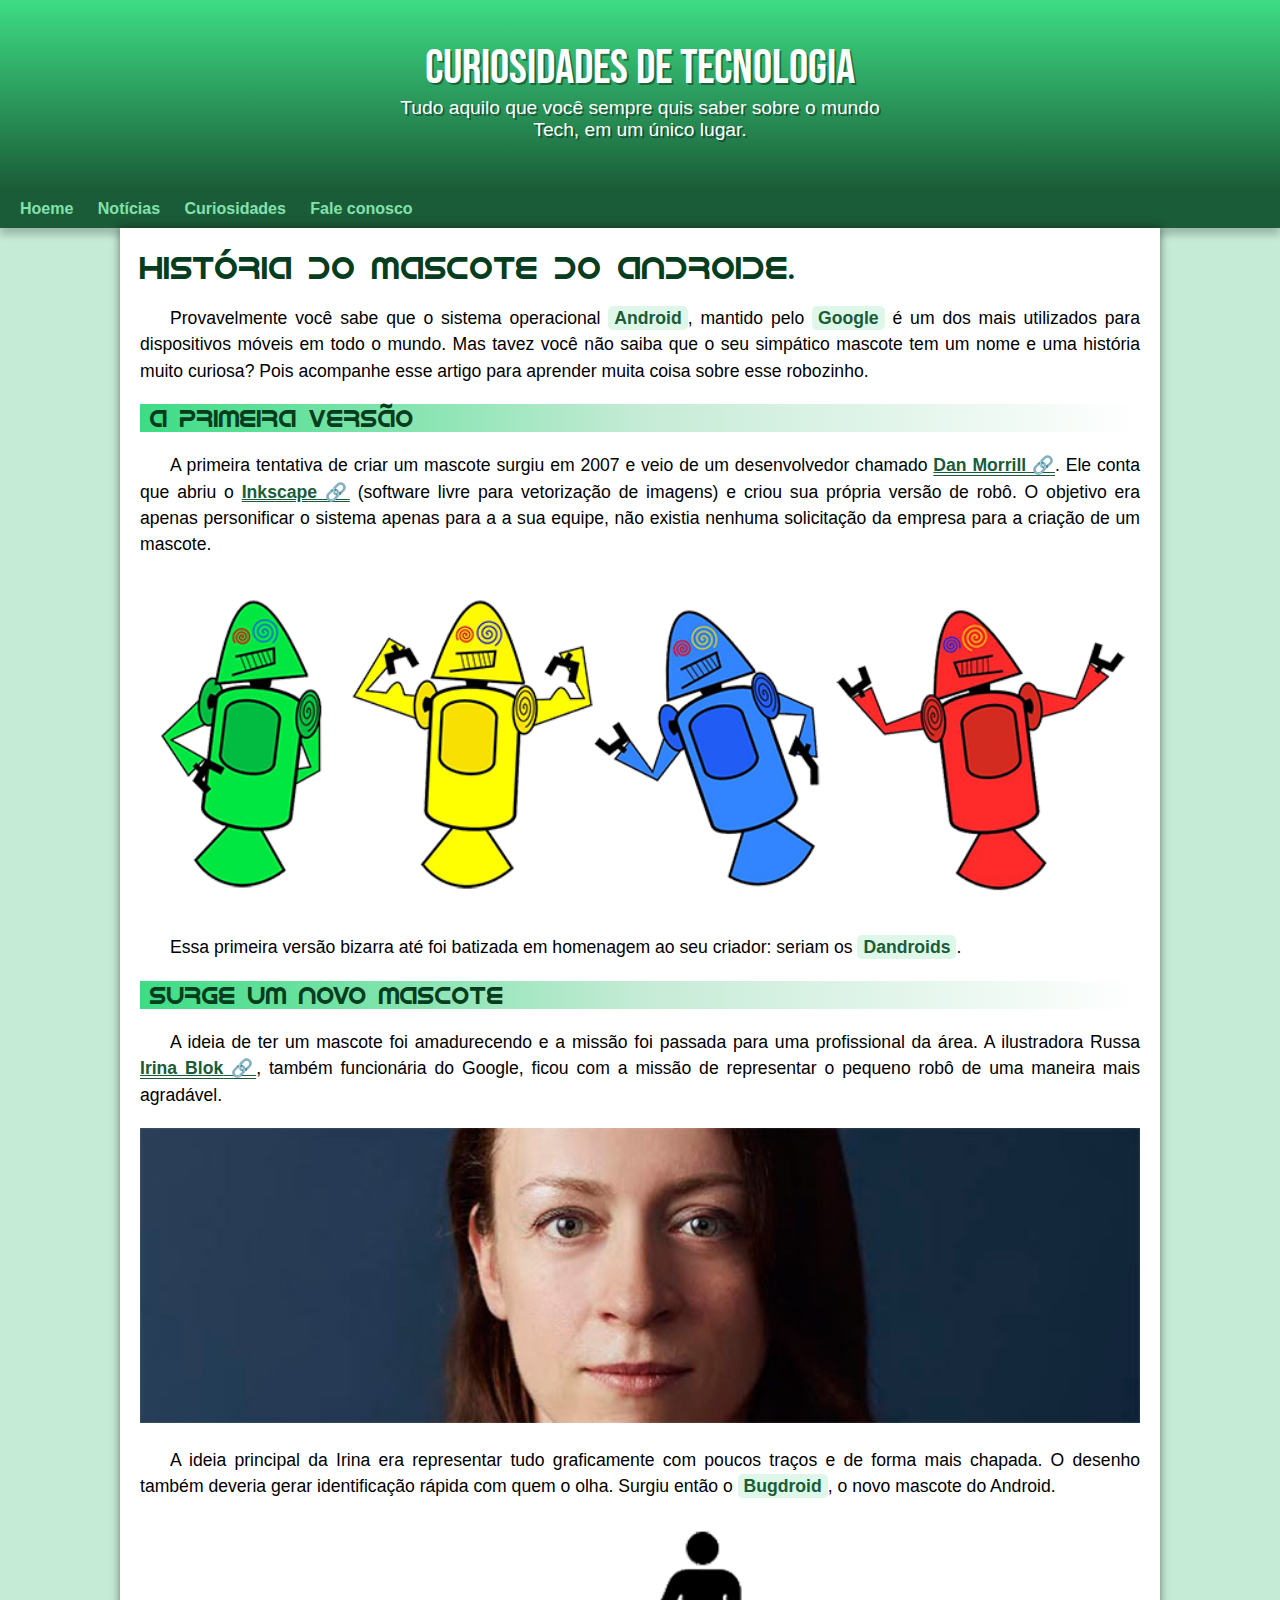
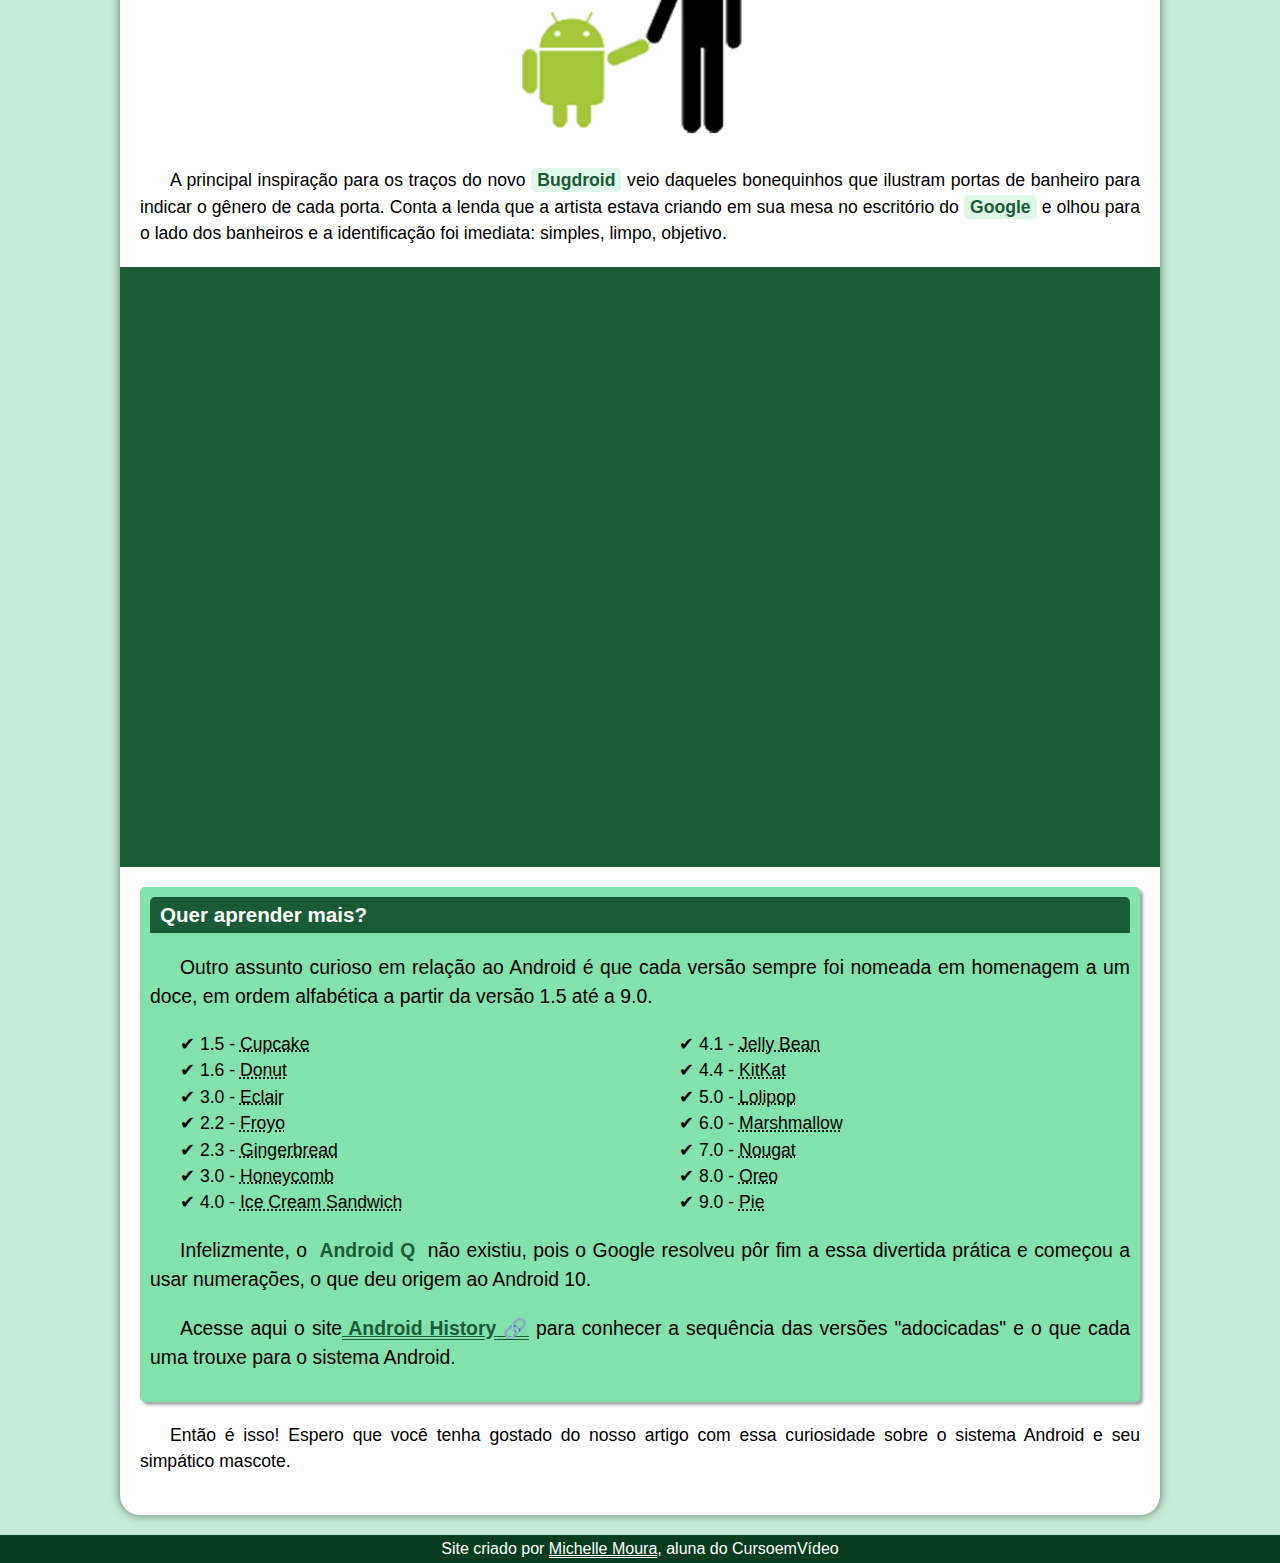
==== index.html @ 542a58f4 "novo site" ====
<!DOCTYPE html>
<html lang="pt-br">
<head>
    <meta charset="UTF-8">
    <meta http-equiv="X-UA-Compatible" content="IE=edge">
    <meta name="viewport" content="width=device-width, initial-scale=1.0">
    <title>Curiosidades de Tecnologia</title>
    <link rel="shortcut icon" href="favicon.ico" type="image/x-icon">
    <link rel="stylesheet" href="estilo/style.css">
</head>
<body>
    <header>
        <h1>Curiosidades de tecnologia</h1>
        <p>Tudo aquilo que você sempre quis saber sobre o mundo Tech, em um único lugar.</p>
        
        
    </header>
    <nav>
        <a href="#">Hoeme</a>
        <a href="#">Notícias</a>
        <a href="#">Curiosidades</a>
        <a href="#">Fale conosco</a>
    </nav>

    
    <main>
        <article>
            <h1>História do mascote do androide.</h1>
            <p>Provavelmente você sabe que o sistema operacional <strong>Android</strong>, mantido pelo <strong>Google</strong> é um dos mais utilizados para dispositivos móveis em todo o mundo. Mas tavez você não saiba que o seu simpático mascote tem um nome e uma história muito curiosa? Pois acompanhe esse artigo para aprender muita coisa sobre esse robozinho.</p>
            <h2>A primeira versão</h2>
            <p>A primeira tentativa de criar um mascote surgiu em 2007 e veio de um desenvolvedor chamado <a href="https://androidcommunity.com/dan-morrill-shows-us-the-android-mascot-that-almost-was-20130103/" target="_blank" class="externo">Dan Morrill</a>. Ele conta que abriu o <a href="https://inkscape.org/pt-br/" target="_blank" class="externo">Inkscape</a> (software livre para vetorização de imagens) e criou sua própria versão de robô. O objetivo era apenas personificar o sistema apenas para a a sua equipe, não existia nenhuma solicitação da empresa para a criação de um mascote.</p>
            <picture>
                <source media="(max-width:750px)" srcset="imagens/dan-droids-pq.png" type="image/png">
                  <img src="imagens/dan-droids.png" alt="Primeiro mascote do Android">
            </picture>
        
            <p>Essa primeira versão bizarra até foi batizada em homenagem ao seu criador: seriam os <strong>Dandroids</strong>.</p>
            <h2>Surge um novo mascote</h2>
            <p>A ideia de ter um mascote foi amadurecendo e a missão foi passada para uma profissional da área. A ilustradora Russa <a href="https://www.irinablok.com/" target="_blank" class="externo">Irina Blok</a>, também funcionária do Google, ficou com a missão de representar o pequeno robô de uma maneira mais agradável.</p>
            <picture>
                <source media="(max-width:750px)" srcset="imagens/irina-blok-pq.jpg" type="image/jpg">
                <img src="imagens/irina-blok.jpg" alt="Irina Blok, criadora do Bugdroid">
                
            </picture>
            <p>A ideia principal da Irina era representar tudo graficamente com poucos traços e de forma mais chapada. O desenho também deveria gerar identificação rápida com quem o olha. Surgiu então o <strong>Bugdroid</strong>, o novo mascote do Android.</p>

            <img src="imagens/bugdroid.png" class="pequena" alt="Bugdroid">

            <p>A principal inspiração para os traços do novo <strong>Bugdroid</strong> veio daqueles bonequinhos que ilustram portas de banheiro para indicar o gênero de cada porta. Conta a lenda que a artista estava criando em sua mesa no escritório do <strong>Google</strong> e olhou para o lado dos banheiros e a identificação foi imediata: simples, limpo, objetivo.</p>
            
            <div class="video"><iframe width="560" height="315" src="https://www.youtube.com/embed/l2UDgpLz20M" title="YouTube video player" frameborder="0" allow="accelerometer; autoplay; clipboard-write; encrypted-media; gyroscope; picture-in-picture" allowfullscreen></iframe></div>
            
            <aside>
                <h3>Quer aprender mais?</h3>
                
                <p>Outro assunto curioso em relação ao Android é que cada versão sempre foi nomeada em homenagem a um doce, em ordem alfabética a partir da versão 1.5 até a 9.0.</p>
                <ul>
                    <li>1.5 - <abbr title="Bolo de Copo">Cupcake</abbr></li>
                    <li>1.6 - <abbr title="Rosqiunha">Donut</abbr></li>
                    <li>3.0 - <abbr title="Bomba">Eclair</abbr></li>
                    <li>2.2 - <abbr title="Iogurte Congelado">Froyo</abbr></li>
                    <li>2.3 - <abbr title="Biscoito de Gengibre">Gingerbread</abbr></li>
                    <li>3.0 - <abbr title="Favo de Mel">Honeycomb</abbr></li>
                    <li>4.0 - <abbr title="Sanduiche de Sorvete">Ice Cream Sandwich</abbr></li>
                    <li>4.1 - <abbr title="Jujuba">Jelly Bean</abbr></li>
                    <li>4.4 - <abbr title="Kitkat">KitKat</abbr></li>
                    <li>5.0 - <abbr title="Pirulito">Lolipop</abbr></li>
                    <li>6.0 - <abbr title="Marshmallow">Marshmallow</abbr></li>
                    <li>7.0 - <abbr title="Torrone">Nougat</abbr></li>
                    <li>8.0 - <abbr title="Oreo">Oreo</abbr></li>
                    <li>9.0 - <abbr title="Torta">Pie</abbr></li>
                </ul>
                <p>Infelizmente, o <strong>Android Q</strong> não existiu, pois o Google resolveu pôr fim a essa divertida prática e começou a usar numerações, o que deu origem ao Android 10.</p>
                <p>Acesse aqui o site<a href="https://www.androidauthority.com/history-android-os-name-789433/" target="_bank" class="externo"> Android History</a>  para conhecer a sequência das versões "adocicadas" e o que cada uma trouxe para o sistema Android.</p>
            </aside>
            

            <p>Então é isso! Espero que você tenha gostado do nosso artigo com essa curiosidade sobre o sistema Android e seu simpático mascote.</p>
           
        </article>
       
    </main>
     <footer>
            <p> Site criado por <a href="https://github.com/michellemoura-prog" target="_blank">Michelle Moura</a>, aluna do CursoemVídeo</p>
     </footer>
</body>
</html>
---- estilo/style.css ----
@charset "UTF-8";

@import url('https://fonts.googleapis.com/css2?family=Bebas+Neue&display=swap');

@font-face{
    font-family: 'android';
    src:url('../fontes/IDroid.otf') format('opentype');
    
    fonte-height: normal;
}

:root{
    --cor0: #c5ebd6;
    --cor1: #83e1ad;
    --cor2: #3ddc84;
    --cor3: #2fa866;
    --cor4: #1a5c37;
    --cor5: #063d1e;

    --fonte-padrao: arial, verdana, helvetica, sans-serif;
    --fonte-destaque: 'Bebas Neue', cursive;
    --fonte-android: 'android', cursive;
     
}
*{
    margin: 0px;
    padding: 0px;
}
body{
    background-color: #c5ebd6;
    font-family: var(--fonte-padrao);
}
a.externo::after{ /*significa: todo link externo aparecerá depois determinada coisa*/
    content: "\00a0\1f517";/* código para acrescentar um emogi*/
}

header{
    background-image: linear-gradient(to bottom, var(--cor2), var(--cor4));
    color:white;
    text-align: center;
    font-family: var(--fonte-destaque);
    min-height: 150px;
    padding-top: 40px;
    
}
header >h1{
    color: white;
    font-family: var(--fonte-destaque);
    font-size: 3em;
    font-weight: normal;
    text-shadow: 2px 2px 0px rgba(0, 0, 0, 0.389);
}
header >p{
    color: white;
    font-family: var(--fonte-padrao);
    font-size: 1.2em;
    text-shadow: 2px 2px 0px rgba(0, 0, 0, 0.389);
    margin-top: 20px;
    max-width: 500px;
    padding-left: 20px;
    padding-right: 20px;
    margin: auto;
    margin-bottom: 20px var(--cor3);
}
nav{
    background-color: var(--cor4);
    color: white;
    padding: 10px;
    box-shadow: 0px 7px 7px rgba(0, 0, 0, 0.202);
}
nav >a{
    color: #83e1ad;
    padding: 10px;
    text-decoration: none;
    font-weight: bold;
    transition-duration: 0.5s;

}
nav > a:hover{
    background-color: #3ddc84;
    color: #063d1e;
    border-radius: 50%;    
}
main{
    background-color: white;
    min-width: 300px;
    max-width: 1000px;
    margin: auto;
    padding: 20px;
    box-shadow: 0px 0px 10px rgba(0, 0, 0, 0.507);
    border-bottom-left-radius: 20px;
    border-bottom-right-radius: 20px;
}
main h1 {
    color: #063d1e;
    font-family: var(--fonte-android);
    font-weight: normal;
    font-size: 2em;
    
}
main h2 {
    background-image: linear-gradient(to right, #3ddc84, #c5ebd6, white );
    font-family: var(--fonte-android);
    color: #063d1e;
    text-indent: 10px;
    font-weight: normal;
}
main p{
    margin: 20px 0px;
    text-align: justify;
    text-indent: 30px;
    font-size: 1.1em;
    line-height: 1.5em;
}
main strong{
    color: #1a5c37;
    font-weight: bolder;
    background-color: #83e1ad44;
    padding: 2px 6px;
    border-radius: 5px;
}
main a{
    color: #1a5c37;
    text-decoration-style: double;
    font-weight: bolder;
}
main a:hover{
    background-color: #1a5c37;
    color: white;
    transition-duration: 1s;
    padding: 3px 7px;
    border-radius: 20px;
}
main img{
    width: 100%;
}
main img.pequena{
    max-width: 350px;
    display: block;
    margin: auto;
}
/* A baixo temos as configurações para a sentralização do vídeo.*/
div.video{
    background-color: #1a5c37;
    margin: 0px -20px 20px -20px;
    padding: 20px;
    position: relative;
    padding-bottom: 58%;
}
div.video >iframe{
    position: absolute;
    top: 5%;
    left: 5%;
    height: 90%;
    width: 90%;
}
aside{
    background-color: #83e1ad;
    padding: 10px;
    border-radius: 5px;
    box-shadow: 3px 3px 3px rgba(0, 0, 0, 0.356);
    margin: 20px 0px;
    text-align: justify;
    text-indent: 30px;
    font-size: 1.1em;
    line-height: 1.5em;
    
}
aside >h3{
    background-color: #1a5c37;
    color: white;
    text-indent: 10px;
    border-top-left-radius: 5px;
    border-top-right-radius: 5px;
    padding: 5px 0px;
}
aside >ul{
    list-style-type: "\2714\00a0"; /* coloca emogi na frente de cada item da lista */
    list-style-position: inside; /* traz a lista para dentro da caixa */
    columns: 2;
    
}
footer{
    background-color: #063d1e;
    color: white;
    text-align: center;
    margin: 20px 0px 0px;
    padding: 5px 0px;
    ;
}
footer a{
    color: white;
    text-decoration-style: double;
}
footer a:hover{
    background-color: #c5ebd6;
    color: #1a5c37;
    transition-duration: 1s;
    padding: 3px 7px;
    border-radius: 20px;
}
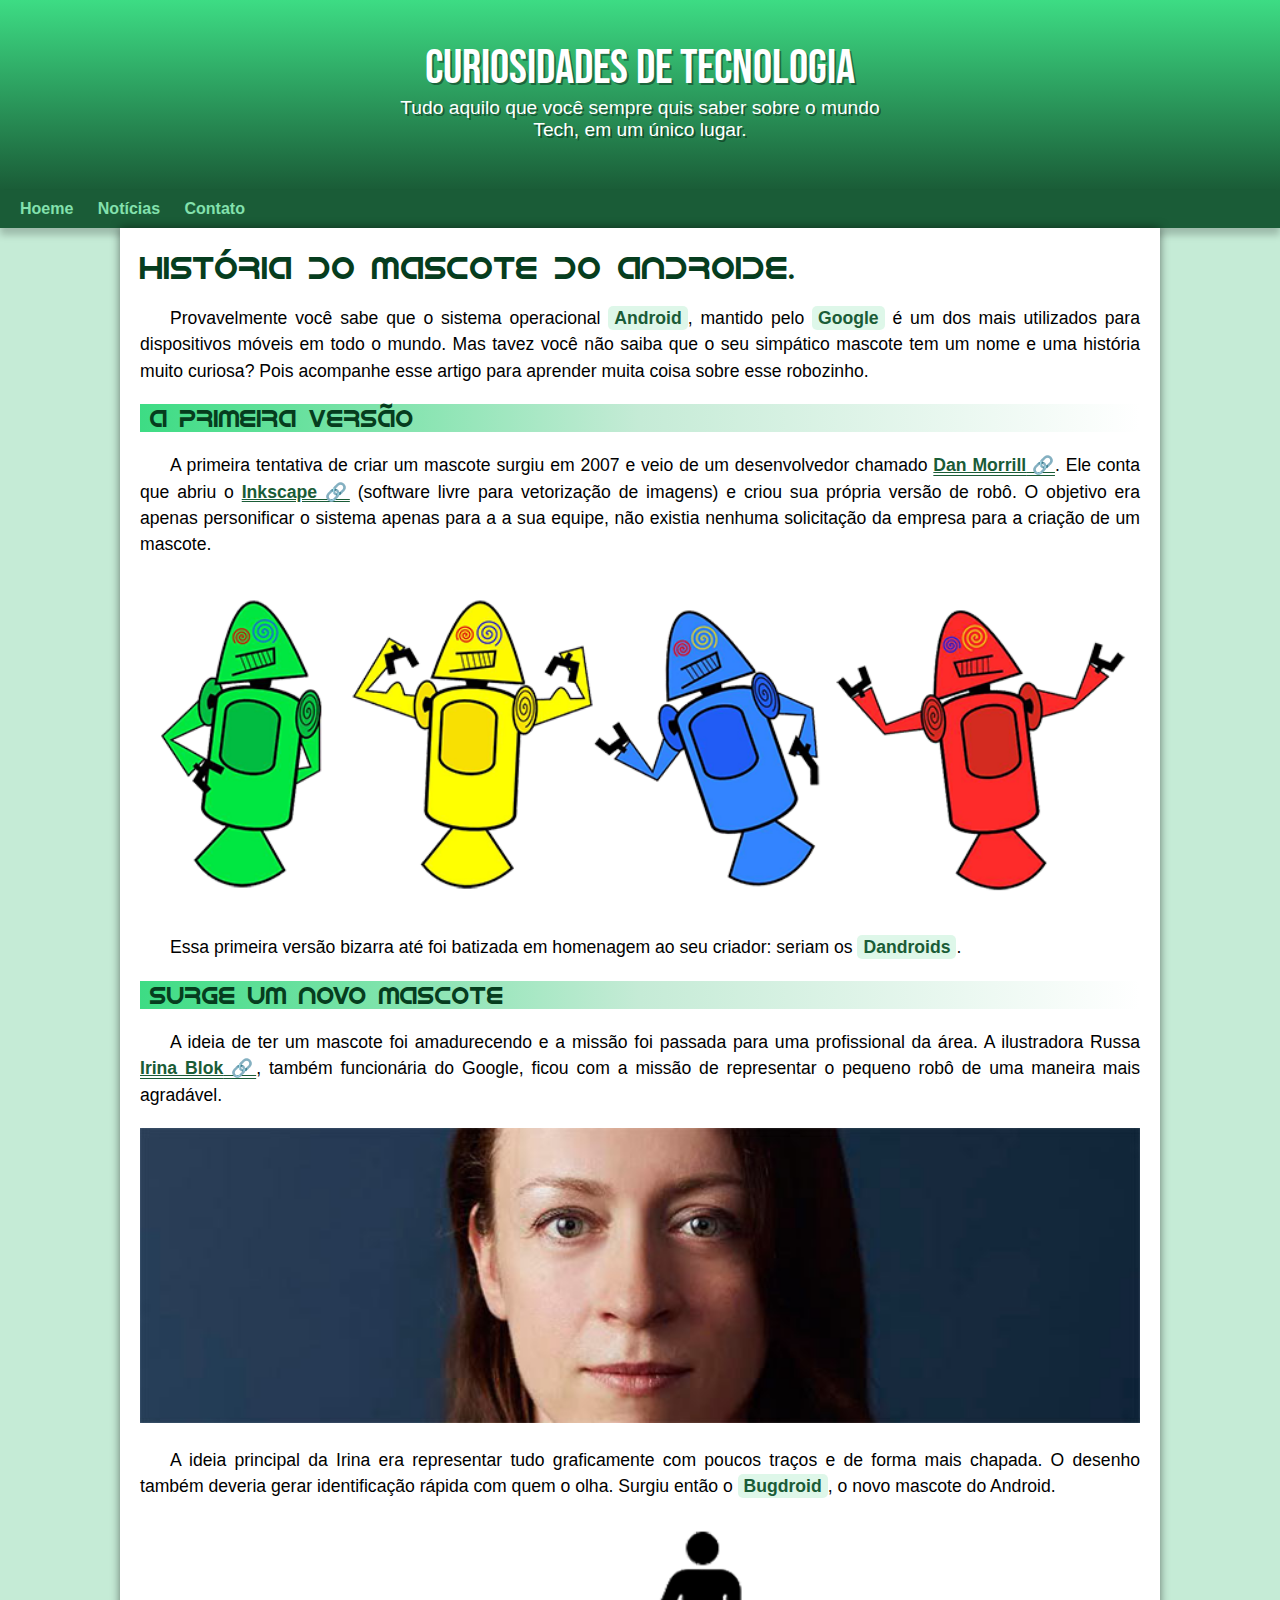
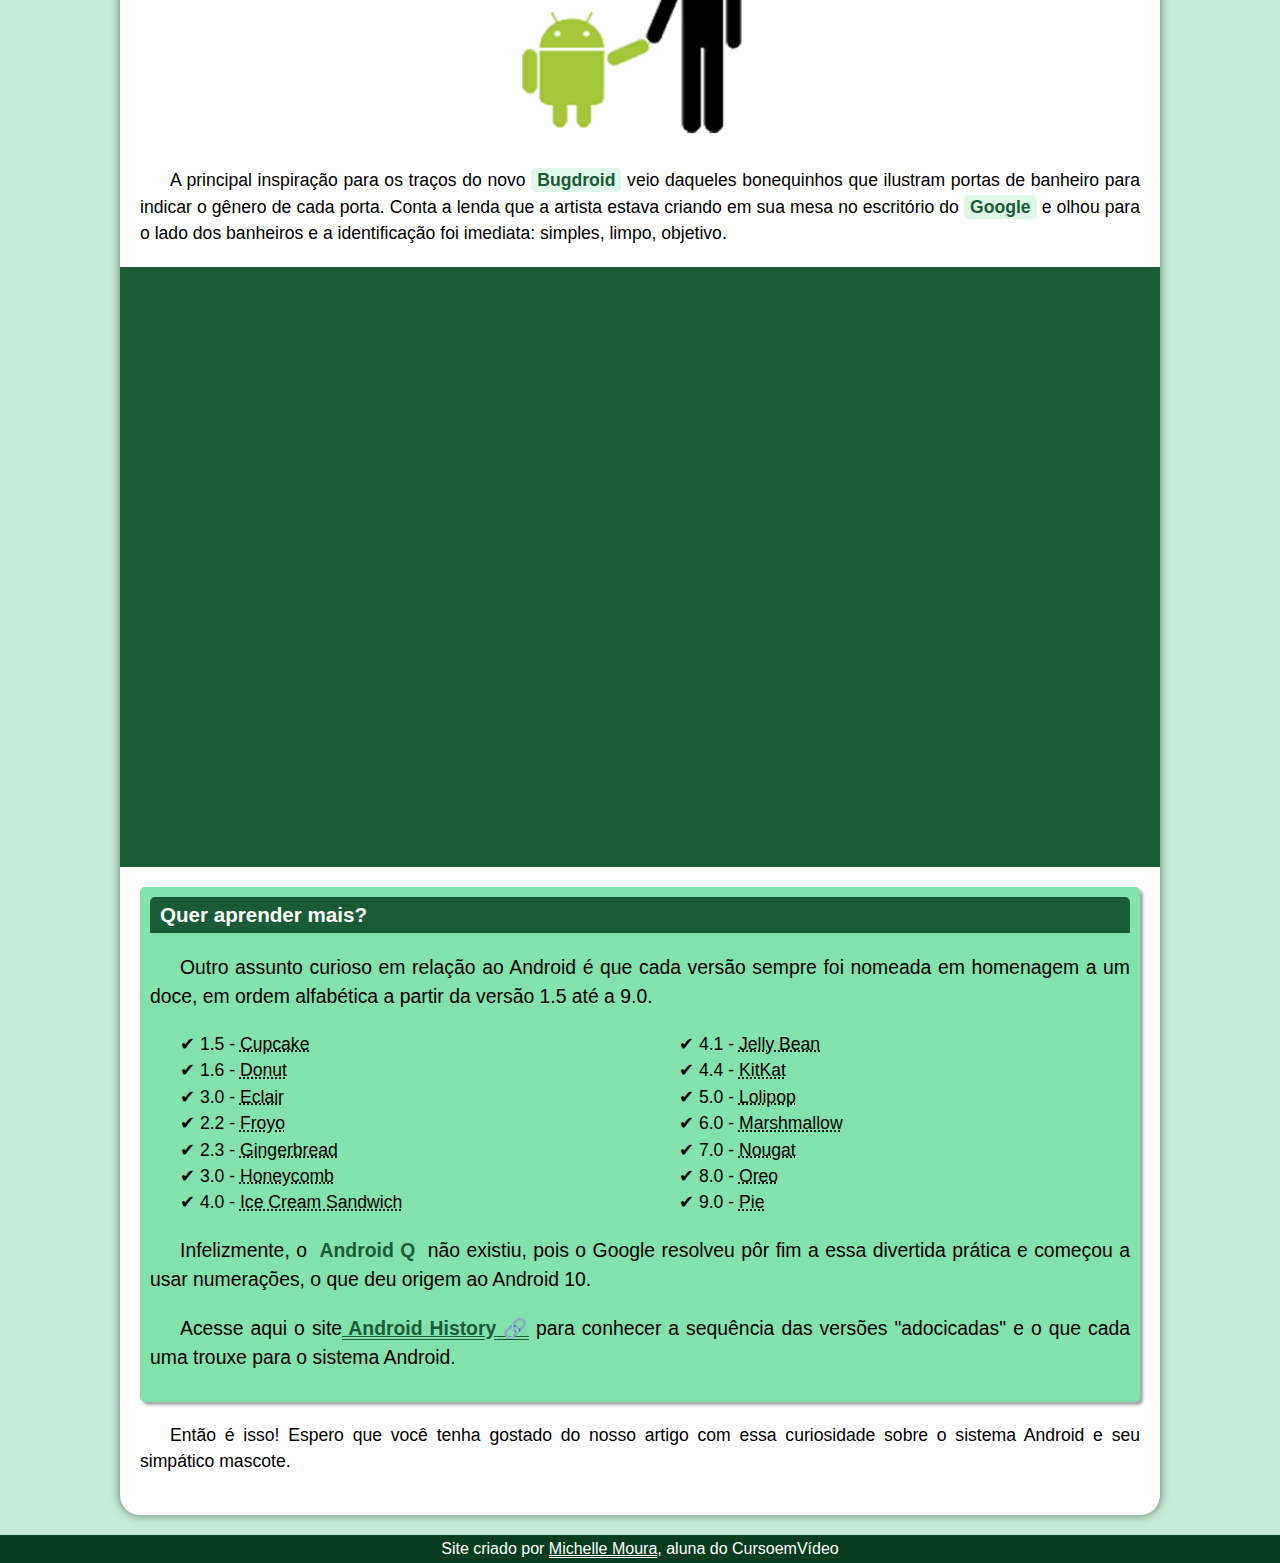
==== commit e461454a: "problema de padding corrigido" ====
--- a/index.html
+++ b/index.html
@@ -18,8 +18,7 @@
     <nav>
         <a href="#">Hoeme</a>
         <a href="#">Notícias</a>
-        <a href="#">Curiosidades</a>
-        <a href="#">Fale conosco</a>
+        <a href="#">Contato</a>
     </nav>
 
     
--- a/estilo/style.css
+++ b/estilo/style.css
@@ -60,7 +60,7 @@
     padding-left: 20px;
     padding-right: 20px;
     margin: auto;
-    margin-bottom: 20px var(--cor3);
+    padding-bottom: 50px var(--cor3);
 }
 nav{
     background-color: var(--cor4);
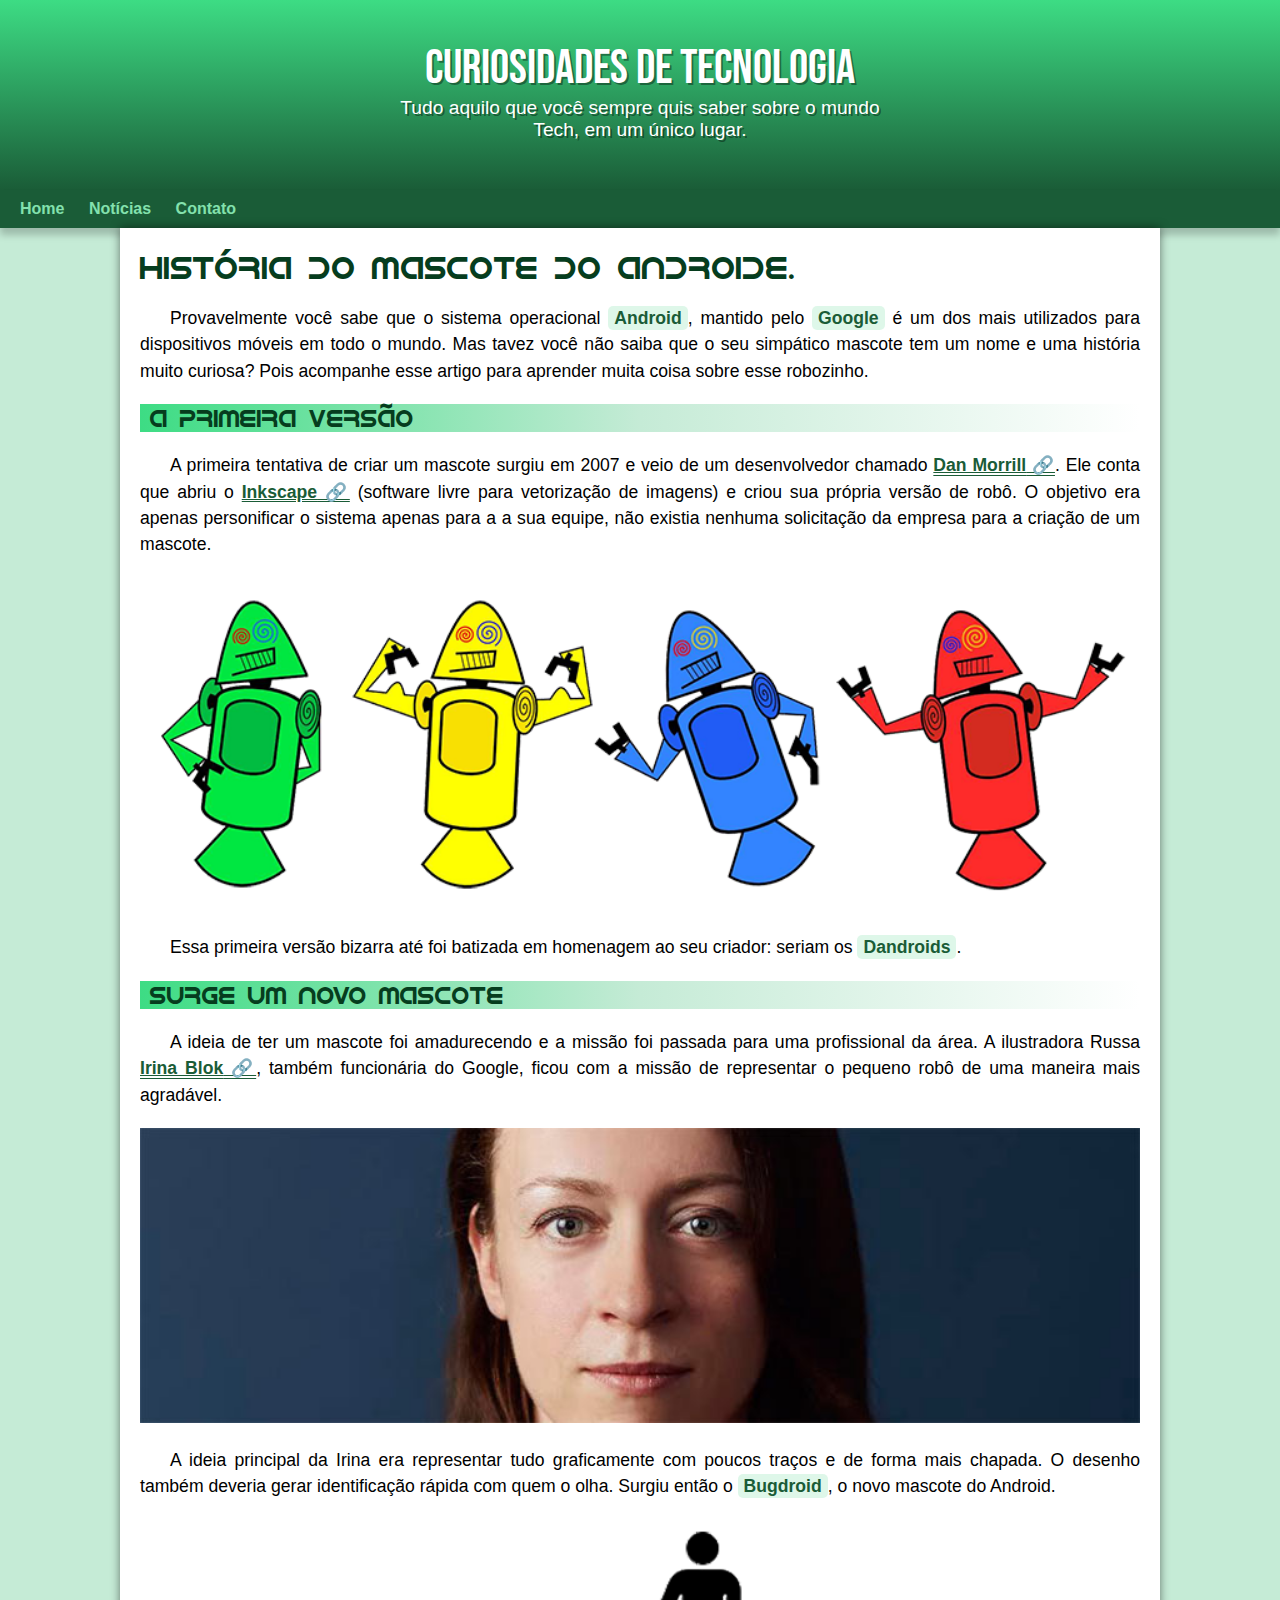
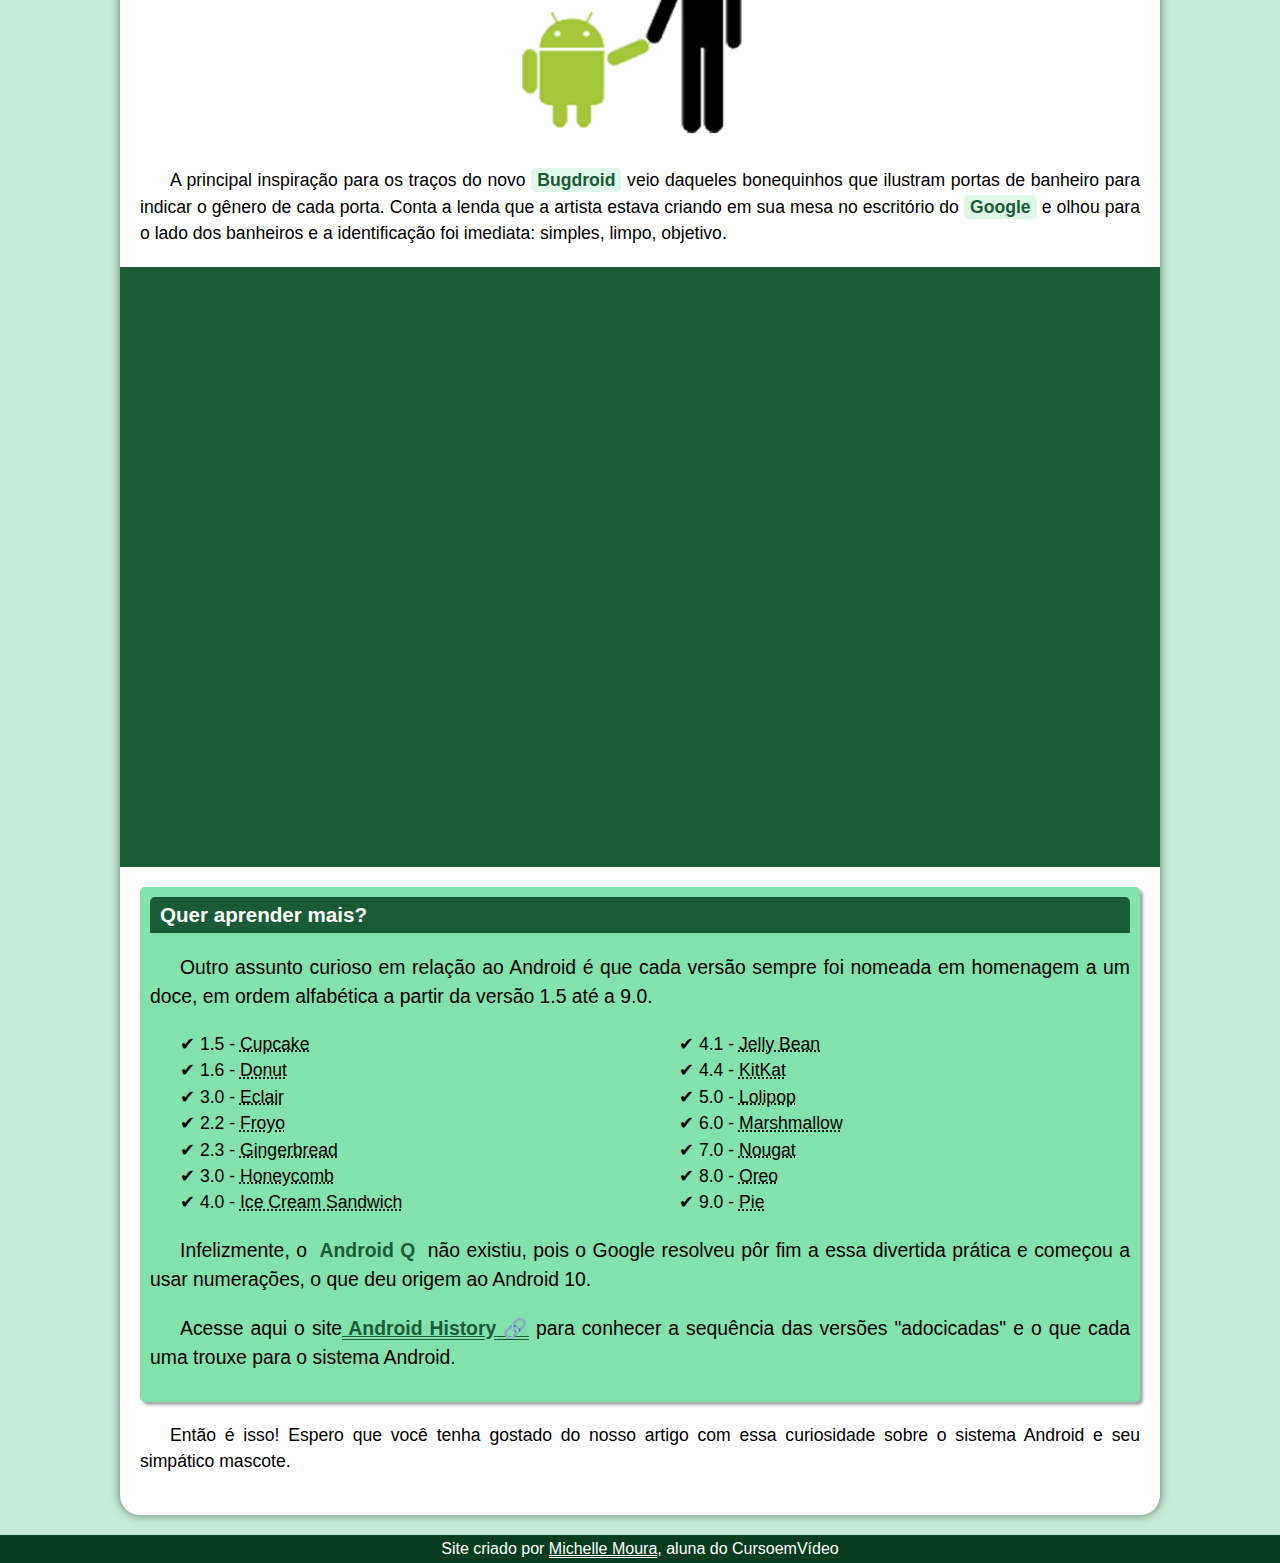
==== commit 2726ac1e: "home" ====
--- a/index.html
+++ b/index.html
@@ -16,7 +16,7 @@
         
     </header>
     <nav>
-        <a href="#">Hoeme</a>
+        <a href="#">Home</a>
         <a href="#">Notícias</a>
         <a href="#">Contato</a>
     </nav>
